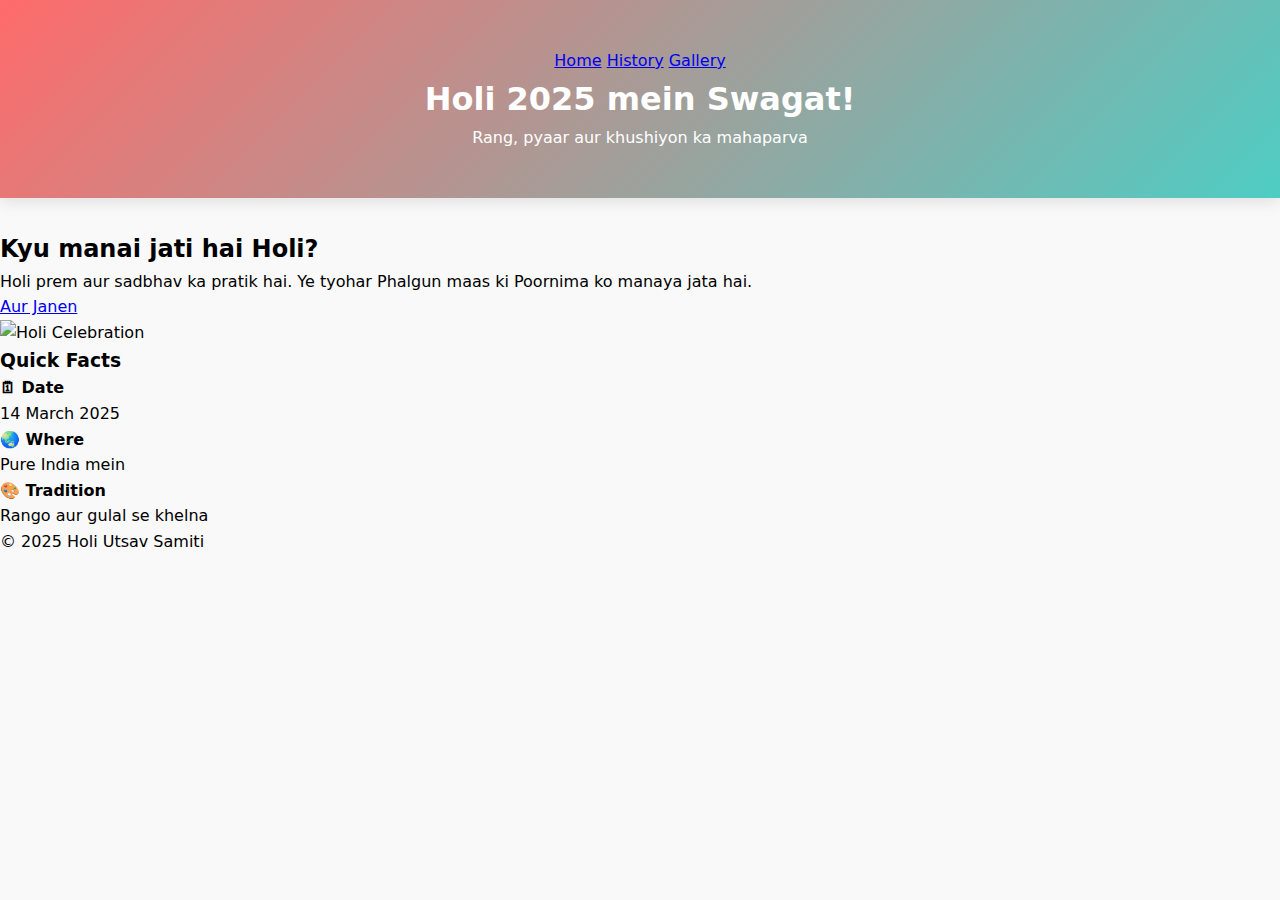
==== index.html @ 4098f33f "Update index.html" ====
<!DOCTYPE html>
<html lang="hi">
<head>
    <meta charset="UTF-8">
    <meta name="viewport" content="width=device-width, initial-scale=1.0">
    <title>Holi 2025 - Rangon ka Tyohar</title>
    <link rel="stylesheet" href="styles.css">
</head>
<body>
    <header class="header">
        <nav>
            <a href="index.html">Home</a>
            <a href="history.html">History</a>
            <a href="gallery.html">Gallery</a>
        </nav>
        <h1>Holi 2025 mein Swagat!</h1>
        <p>Rang, pyaar aur khushiyon ka mahaparva</p>
    </header>

    <main class="container">
        <section class="hero">
            <div class="hero-content">
                <h2>Kyu manai jati hai Holi?</h2>
                <p>Holi prem aur sadbhav ka pratik hai. Ye tyohar Phalgun maas ki Poornima ko manaya jata hai.</p>
                <a href="history.html" class="btn">Aur Janen</a>
            </div>
            <div class="hero-image">
                <img src="holi-main.jpg" alt="Holi Celebration">
            </div>
        </section>

        <section class="quick-facts">
            <h3>Quick Facts</h3>
            <div class="facts-grid">
                <div class="fact-card">
                    <h4>🗓 Date</h4>
                    <p>14 March 2025</p>
                </div>
                <div class="fact-card">
                    <h4>🌏 Where</h4>
                    <p>Pure India mein</p>
                </div>
                <div class="fact-card">
                    <h4>🎨 Tradition</h4>
                    <p>Rango aur gulal se khelna</p>
                </div>
            </div>
        </section>
    </main>

    <footer>
        <p>© 2025 Holi Utsav Samiti</p>
    </footer>
    
    <script src="script.js"></script>
</body>
</html>
---- styles.css ----
/* styles.css */
:root {
    --primary: #ff6b6b;
    --secondary: #4ecdc4;
    --text: #2d3436;
}

* {
    box-sizing: border-box;
    margin: 0;
    padding: 0;
}

body {
    font-family: 'Segoe UI', system-ui;
    line-height: 1.6;
    background: #f9f9f9;
}

.header {
    background: linear-gradient(135deg, var(--primary), var(--secondary));
    color: white;
    text-align: center;
    padding: 3rem 1rem;
    margin-bottom: 2rem;
    box-shadow: 0 4px 15px rgba(0, 0, 0, 0.1);
}

.gallery-container {
    padding: 1rem;
    max-width: 1400px;
    margin: 0 auto;
}

.gallery {
    display: grid;
    grid-template-columns: repeat(auto-fit, minmax(300px, 1fr));
    gap: 2rem;
    padding: 1rem;
}

.card {
    background: white;
    border-radius: 15px;
    overflow: hidden;
    transition: all 0.3s cubic-bezier(0.4, 0, 0.2, 1);
    box-shadow: 0 6px 20px rgba(0, 0, 0, 0.1);
    aspect-ratio: 4/3;
}

.card:hover {
    transform: translateY(-5px);
    box-shadow: 0 12px 25px rgba(0, 0, 0, 0.15);
}

.card img {
    width: 100%;
    height: 100%;
    object-fit: cover;
    transition: transform 0.3s ease;
}

/* Responsive Design */
@media (max-width: 1200px) {
    .gallery {
        grid-template-columns: repeat(auto-fit, minmax(250px, 1fr));
    }
}

@media (max-width: 992px) { /* टैबलेट */
    .gallery {
        gap: 1.5rem;
    }
    .card {
        aspect-ratio: 3/2;
    }
}

@media (max-width: 768px) { /* बड़े मोबाइल */
    .header {
        padding: 2rem 1rem;
    }
    .gallery {
        grid-template-columns: repeat(2, 1fr));
    }
    .card {
        aspect-ratio: 1/1;
    }
}

@media (max-width: 480px) { /* छोटे मोबाइल */
    .gallery {
        grid-template-columns: 1fr;
    }
    .card {
        aspect-ratio: 16/9;
    }
}
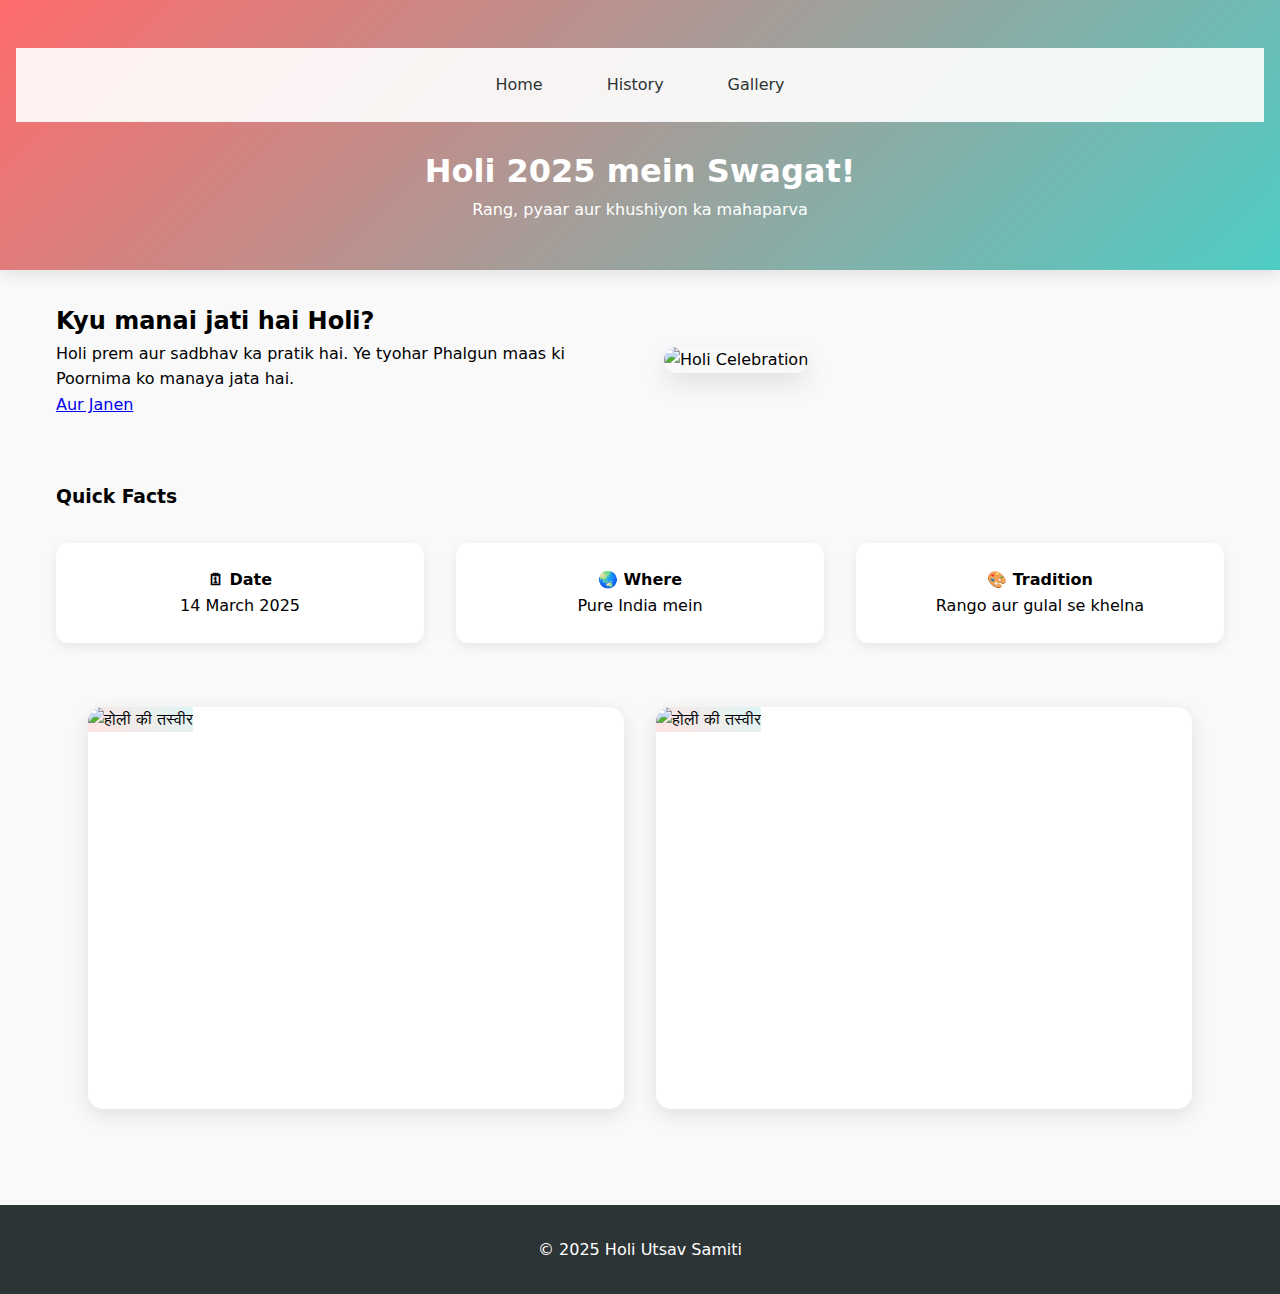
==== commit 7f86d3c8: "Update index.html" ====
--- a/index.html
+++ b/index.html
@@ -46,6 +46,11 @@
                 </div>
             </div>
         </section>
+   
+    <main class="gallery-container">
+    <div id="gallery" class="gallery"></div> <!-- ID और Class दोनों सही तरीके से लिखे गए -->
+</main>
+    
     </main>
 
     <footer>
--- a/styles.css
+++ b/styles.css
@@ -96,3 +96,115 @@
         aspect-ratio: 16/9;
     }
 }
+
+
+/* ================== NEW ADDITIONS START ================== */
+
+/* Navigation Styles */
+nav {
+    display: flex;
+    gap: 1rem;
+    justify-content: center;
+    padding: 1rem;
+    background: rgba(255,255,255,0.9);
+    margin-bottom: 1.5rem;
+}
+
+nav a {
+    color: var(--text);
+    text-decoration: none;
+    padding: 0.5rem 1.5rem;
+    border-radius: 25px;
+    transition: all 0.3s ease;
+    font-weight: 500;
+}
+
+nav a:hover {
+    background: var(--primary);
+    color: white;
+    transform: scale(1.05);
+}
+
+/* Main Container */
+.container {
+    max-width: 1200px;
+    margin: 0 auto;
+    padding: 0 1rem;
+}
+
+/* Hero Section */
+.hero {
+    display: grid;
+    grid-template-columns: 1fr 1fr;
+    gap: 3rem;
+    align-items: center;
+    margin-bottom: 4rem;
+}
+
+.hero-image img {
+    border-radius: 15px;
+    box-shadow: 0 10px 25px rgba(0,0,0,0.1);
+}
+
+/* Quick Facts Grid */
+.facts-grid {
+    display: grid;
+    grid-template-columns: repeat(3, 1fr);
+    gap: 2rem;
+    margin: 2rem 0;
+}
+
+.fact-card {
+    background: white;
+    padding: 1.5rem;
+    border-radius: 12px;
+    text-align: center;
+    box-shadow: 0 4px 12px rgba(0,0,0,0.08);
+}
+
+/* History Page Specific */
+.history-content section {
+    margin: 3rem 0;
+    padding: 2rem;
+    background: white;
+    border-radius: 15px;
+    box-shadow: 0 4px 15px rgba(0,0,0,0.05);
+}
+
+/* Footer Styles */
+footer {
+    text-align: center;
+    padding: 2rem;
+    margin-top: 4rem;
+    background: var(--text);
+    color: white;
+}
+
+/* ========== Responsive Additions ========== */
+@media (max-width: 768px) {
+    .hero {
+        grid-template-columns: 1fr;
+        text-align: center;
+    }
+    
+    .facts-grid {
+        grid-template-columns: 1fr;
+    }
+}
+
+@media (max-width: 480px) {
+    nav {
+        flex-wrap: wrap;
+    }
+    
+    nav a {
+        font-size: 0.9rem;
+        padding: 0.5rem 1rem;
+    }
+}
+
+/* ================== NEW ADDITIONS END ================== */
+.card img { 
+    object-position: center;
+    background: linear-gradient(45deg, #ff6b6b30, #4ecdc430); /* Loading time पर gradient background */
+}
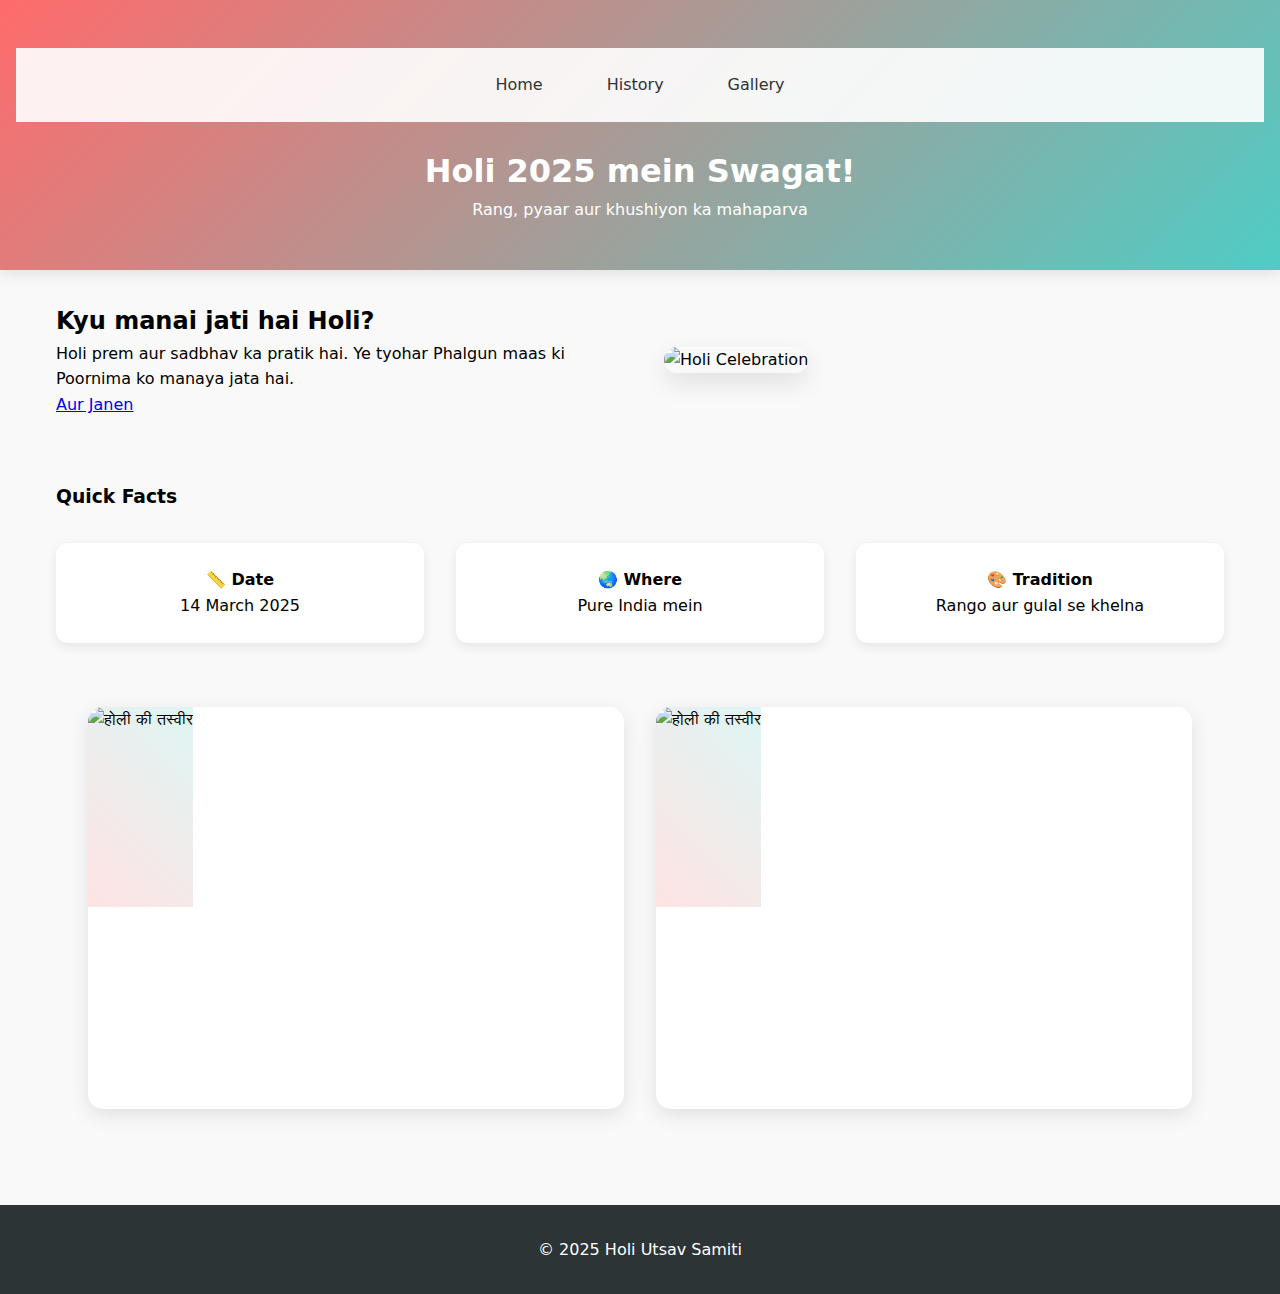
==== commit 3cefc7a4: "Update index.html" ====
--- a/index.html
+++ b/index.html
@@ -25,7 +25,7 @@
                 <a href="history.html" class="btn">Aur Janen</a>
             </div>
             <div class="hero-image">
-                <img src="holi-main.jpg" alt="Holi Celebration">
+                <img src="./image/01c8460536574ab9bbcb331e57e1867f.jpg" alt="Holi Celebration">
             </div>
         </section>
 
@@ -33,7 +33,7 @@
             <h3>Quick Facts</h3>
             <div class="facts-grid">
                 <div class="fact-card">
-                    <h4>🗓 Date</h4>
+                    <h4>📏 Date</h4>
                     <p>14 March 2025</p>
                 </div>
                 <div class="fact-card">
@@ -47,10 +47,9 @@
             </div>
         </section>
    
-    <main class="gallery-container">
-    <div id="gallery" class="gallery"></div> <!-- ID और Class दोनों सही तरीके से लिखे गए -->
-</main>
-    
+        <section class="gallery-container">
+            <div id="gallery" class="gallery"></div>
+        </section>
     </main>
 
     <footer>
@@ -60,3 +59,5 @@
     <script src="script.js"></script>
 </body>
 </html>
+
+
--- a/styles.css
+++ b/styles.css
@@ -81,7 +81,7 @@
         padding: 2rem 1rem;
     }
     .gallery {
-        grid-template-columns: repeat(2, 1fr));
+        grid-template-columns: repeat(2, 1fr);
     }
     .card {
         aspect-ratio: 1/1;
@@ -208,3 +208,7 @@
     object-position: center;
     background: linear-gradient(45deg, #ff6b6b30, #4ecdc430); /* Loading time पर gradient background */
 }
+.card img {
+    min-height: 200px;  /* Ensures placeholder space */
+    background: linear-gradient(45deg, #ff6b6b30, #4ecdc430); /* Fallback */
+}
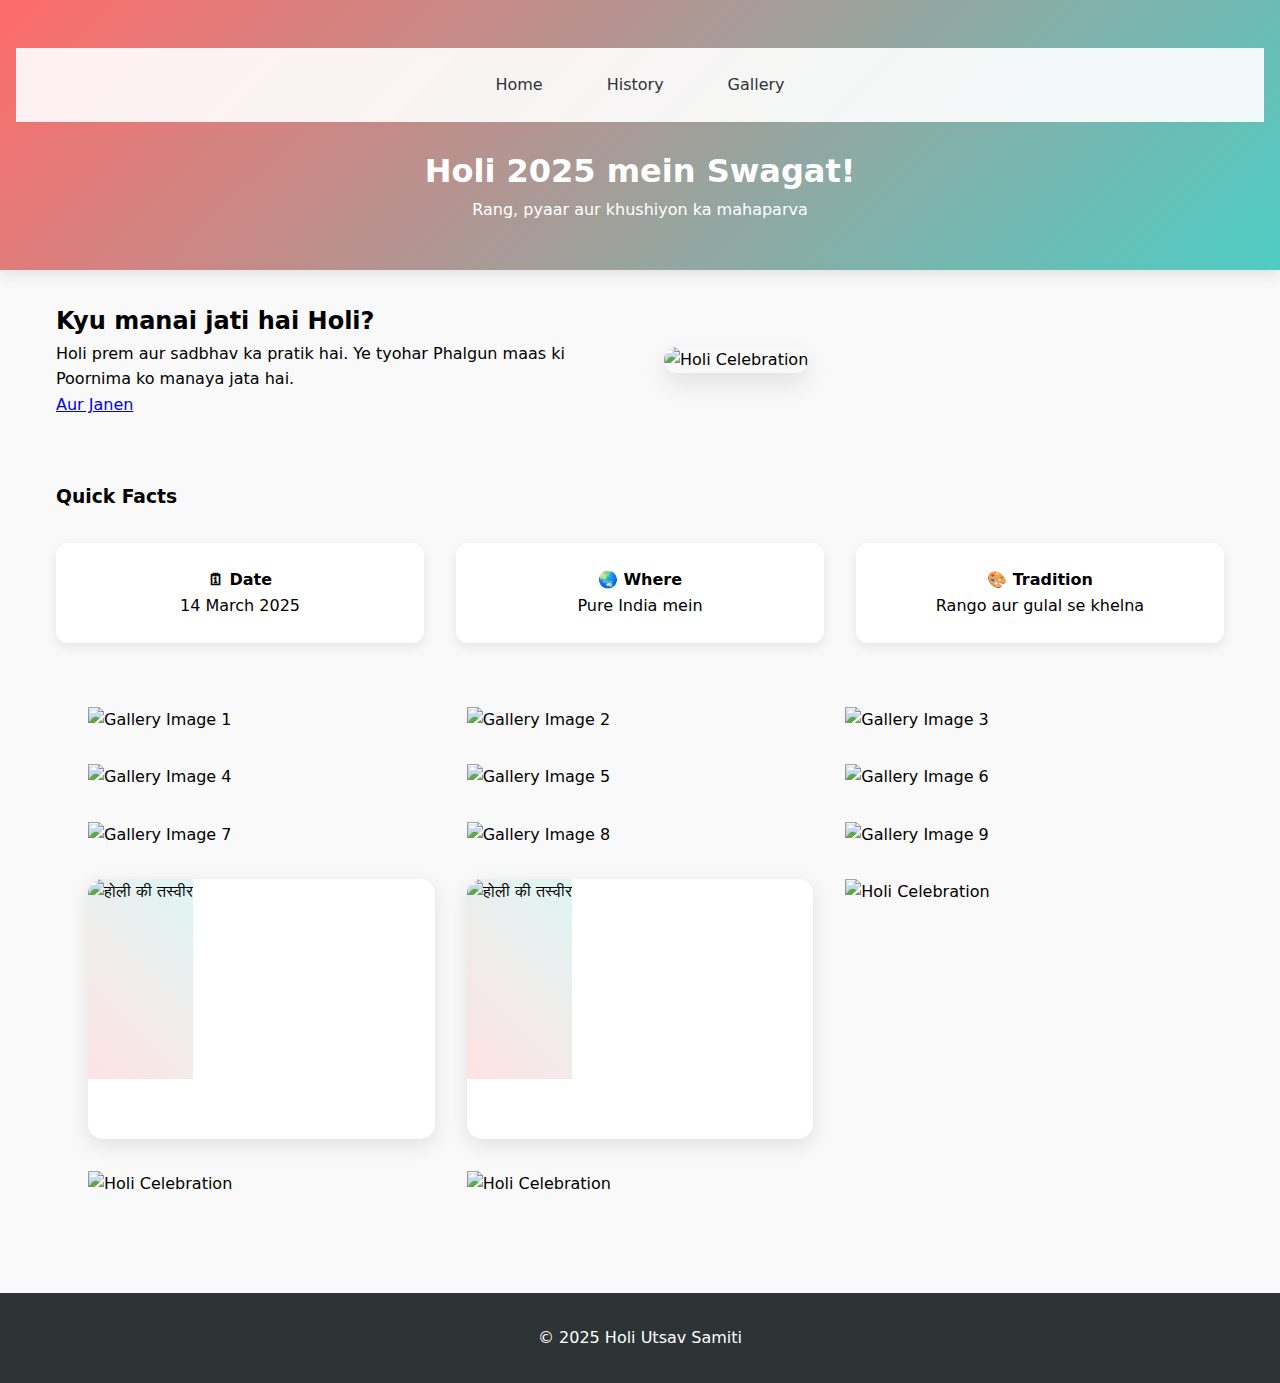
==== commit 530d706d: "Update index.html" ====
--- a/index.html
+++ b/index.html
@@ -25,7 +25,7 @@
                 <a href="history.html" class="btn">Aur Janen</a>
             </div>
             <div class="hero-image">
-                <img src="./image/01c8460536574ab9bbcb331e57e1867f.jpg" alt="Holi Celebration">
+                <img src="images/1st.jpg" alt="Holi Celebration">
             </div>
         </section>
 
@@ -33,7 +33,7 @@
             <h3>Quick Facts</h3>
             <div class="facts-grid">
                 <div class="fact-card">
-                    <h4>📏 Date</h4>
+                    <h4>🗓 Date</h4>
                     <p>14 March 2025</p>
                 </div>
                 <div class="fact-card">
@@ -46,18 +46,26 @@
                 </div>
             </div>
         </section>
-   
-        <section class="gallery-container">
-            <div id="gallery" class="gallery"></div>
-        </section>
+
+        <main class="gallery-container">
+            <div id="gallery" class="gallery">
+                <img src="images/2nd.jpg" alt="Gallery Image 1">
+                <img src="images/3rd.jpg" alt="Gallery Image 2">
+                <img src="images/4th.jpg" alt="Gallery Image 3">
+                <img src="images/5th.jpg" alt="Gallery Image 4">
+                <img src="images/6th.jpg" alt="Gallery Image 5">
+                <img src="images/7th.jpg" alt="Gallery Image 6">
+                <img src="images/8th.jpg" alt="Gallery Image 7">
+                <img src="images/9th.png" alt="Gallery Image 8">
+                <img src="images/10th.jpg" alt="Gallery Image 9">
+            </div>
+        </main>
     </main>
 
     <footer>
         <p>© 2025 Holi Utsav Samiti</p>
     </footer>
-    
+
     <script src="script.js"></script>
 </body>
 </html>
-
-
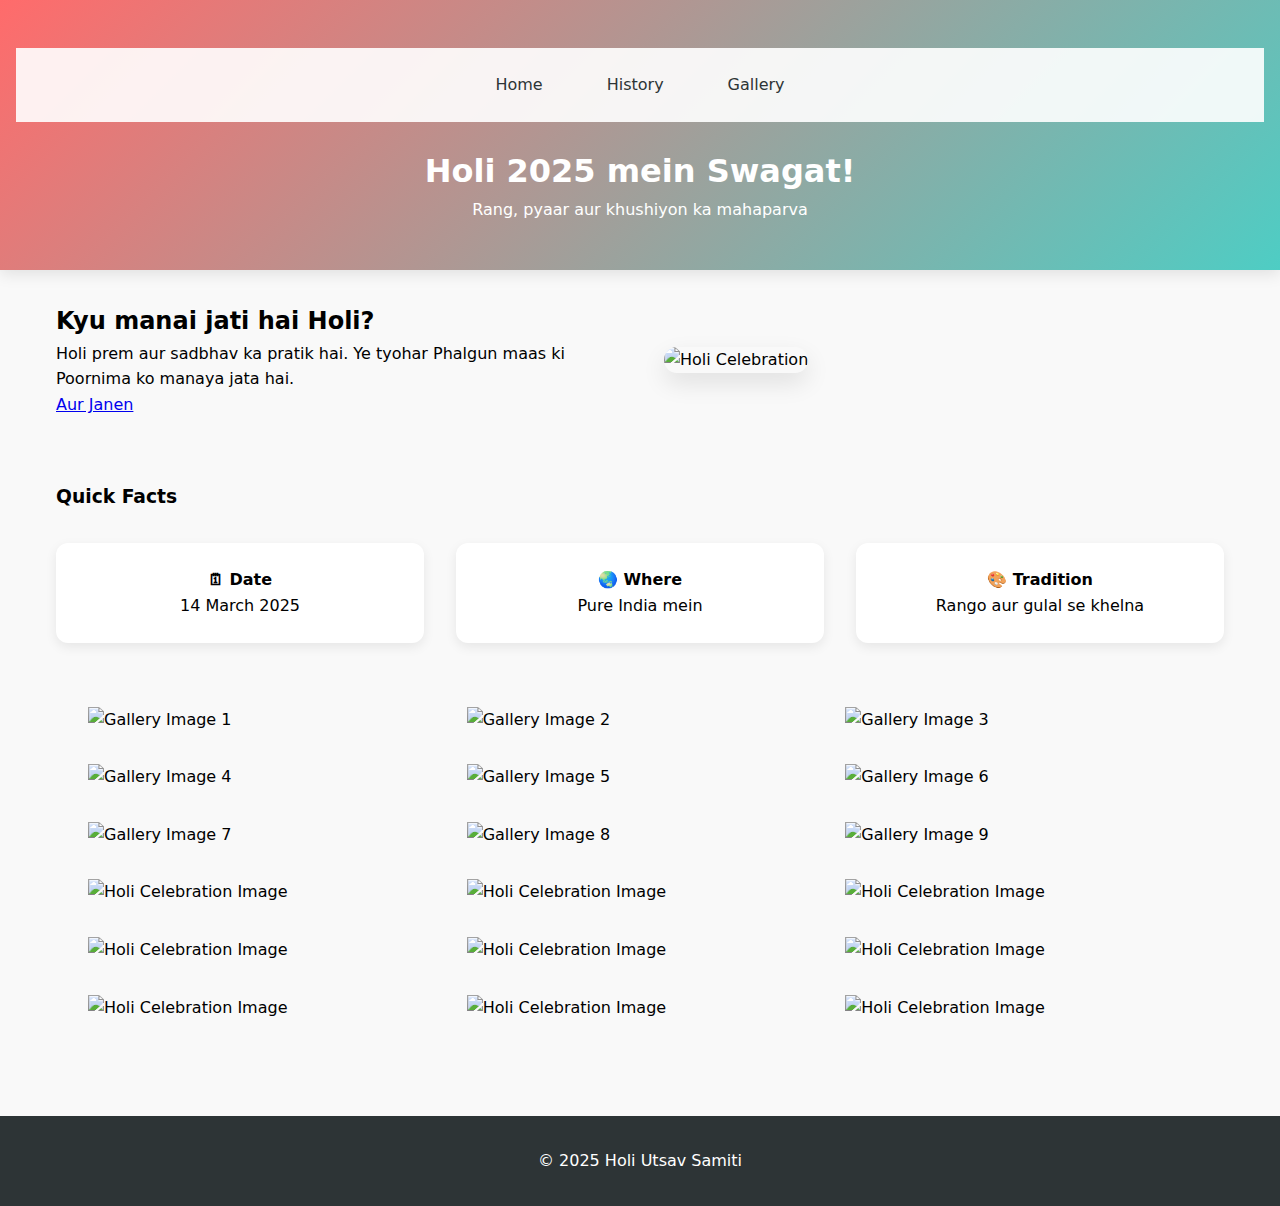
==== commit a86b0ccc: "Update index.html" ====
--- a/index.html
+++ b/index.html
@@ -25,7 +25,7 @@
                 <a href="history.html" class="btn">Aur Janen</a>
             </div>
             <div class="hero-image">
-                <img src="images/1st.jpg" alt="Holi Celebration">
+                <img src="images/1.jpg" alt="Holi Celebration">
             </div>
         </section>
 
@@ -49,15 +49,15 @@
 
         <main class="gallery-container">
             <div id="gallery" class="gallery">
-                <img src="images/2nd.jpg" alt="Gallery Image 1">
-                <img src="images/3rd.jpg" alt="Gallery Image 2">
-                <img src="images/4th.jpg" alt="Gallery Image 3">
-                <img src="images/5th.jpg" alt="Gallery Image 4">
-                <img src="images/6th.jpg" alt="Gallery Image 5">
-                <img src="images/7th.jpg" alt="Gallery Image 6">
-                <img src="images/8th.jpg" alt="Gallery Image 7">
-                <img src="images/9th.png" alt="Gallery Image 8">
-                <img src="images/10th.jpg" alt="Gallery Image 9">
+                <img src="images/2.jpg" alt="Gallery Image 1">
+                <img src="images/3.jpg" alt="Gallery Image 2">
+                <img src="images/4.jpg" alt="Gallery Image 3">
+                <img src="images/5.jpg" alt="Gallery Image 4">
+                <img src="images/6.jpg" alt="Gallery Image 5">
+                <img src="images/7.jpg" alt="Gallery Image 6">
+                <img src="images/8.jpg" alt="Gallery Image 7">
+                <img src="images/9.png" alt="Gallery Image 8">
+                <img src="images/10.jpg" alt="Gallery Image 9">
             </div>
         </main>
     </main>
@@ -69,3 +69,4 @@
     <script src="script.js"></script>
 </body>
 </html>
+
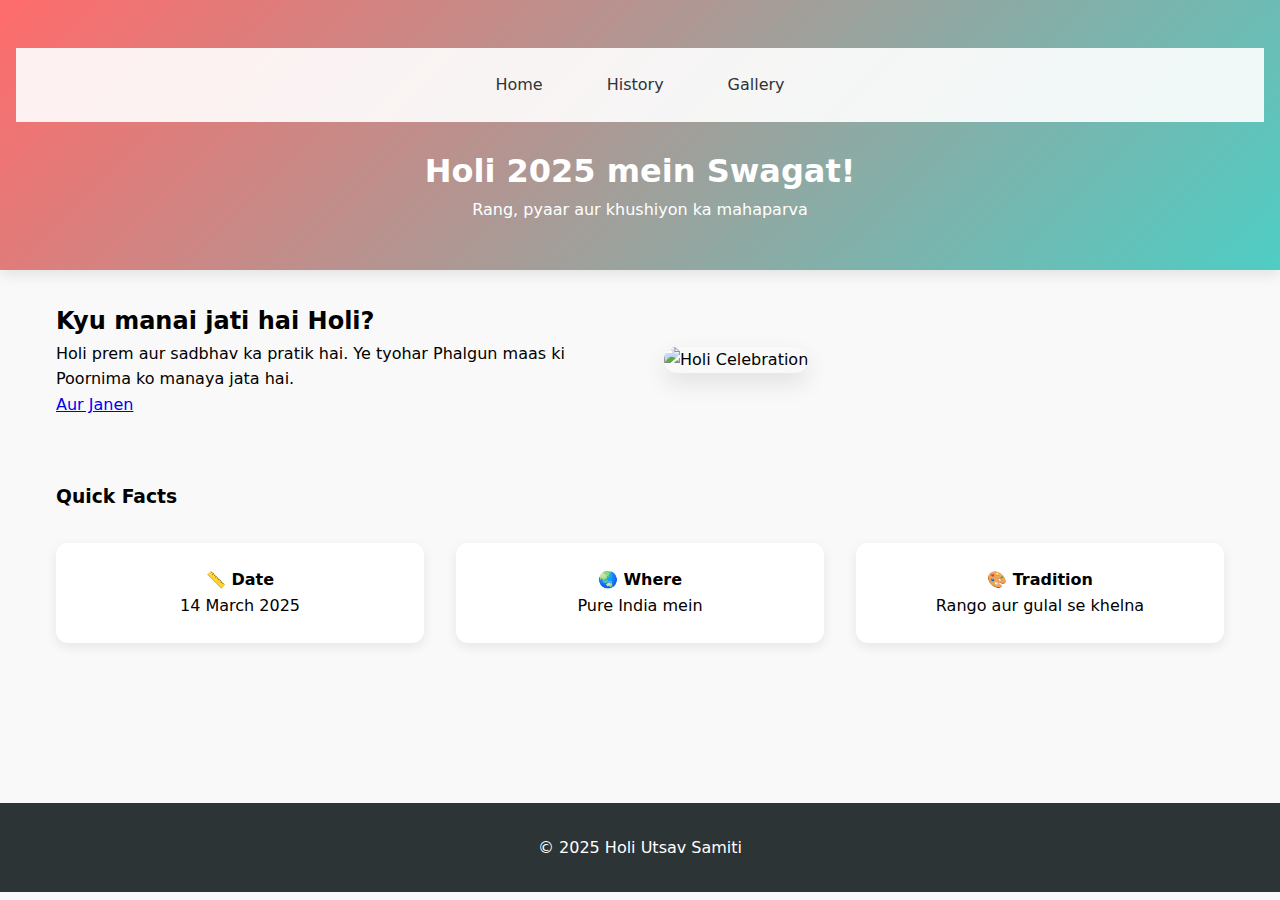
==== commit 5f134aa1: "Update index.html" ====
--- a/index.html
+++ b/index.html
@@ -25,7 +25,7 @@
                 <a href="history.html" class="btn">Aur Janen</a>
             </div>
             <div class="hero-image">
-                <img src="images/1.jpg" alt="Holi Celebration">
+                <img src="./image/01c8460536574ab9bbcb331e57e1867f.jpg" alt="Holi Celebration">
             </div>
         </section>
 
@@ -33,7 +33,7 @@
             <h3>Quick Facts</h3>
             <div class="facts-grid">
                 <div class="fact-card">
-                    <h4>🗓 Date</h4>
+                    <h4>📏 Date</h4>
                     <p>14 March 2025</p>
                 </div>
                 <div class="fact-card">
@@ -46,27 +46,16 @@
                 </div>
             </div>
         </section>
-
-        <main class="gallery-container">
-            <div id="gallery" class="gallery">
-                <img src="images/2.jpg" alt="Gallery Image 1">
-                <img src="images/3.jpg" alt="Gallery Image 2">
-                <img src="images/4.jpg" alt="Gallery Image 3">
-                <img src="images/5.jpg" alt="Gallery Image 4">
-                <img src="images/6.jpg" alt="Gallery Image 5">
-                <img src="images/7.jpg" alt="Gallery Image 6">
-                <img src="images/8.jpg" alt="Gallery Image 7">
-                <img src="images/9.png" alt="Gallery Image 8">
-                <img src="images/10.jpg" alt="Gallery Image 9">
-            </div>
-        </main>
+   
+        <section class="gallery-container">
+            <div id="gallery" class="gallery"></div>
+        </section>
     </main>
 
     <footer>
         <p>© 2025 Holi Utsav Samiti</p>
     </footer>
-
+    
     <script src="script.js"></script>
 </body>
 </html>
-
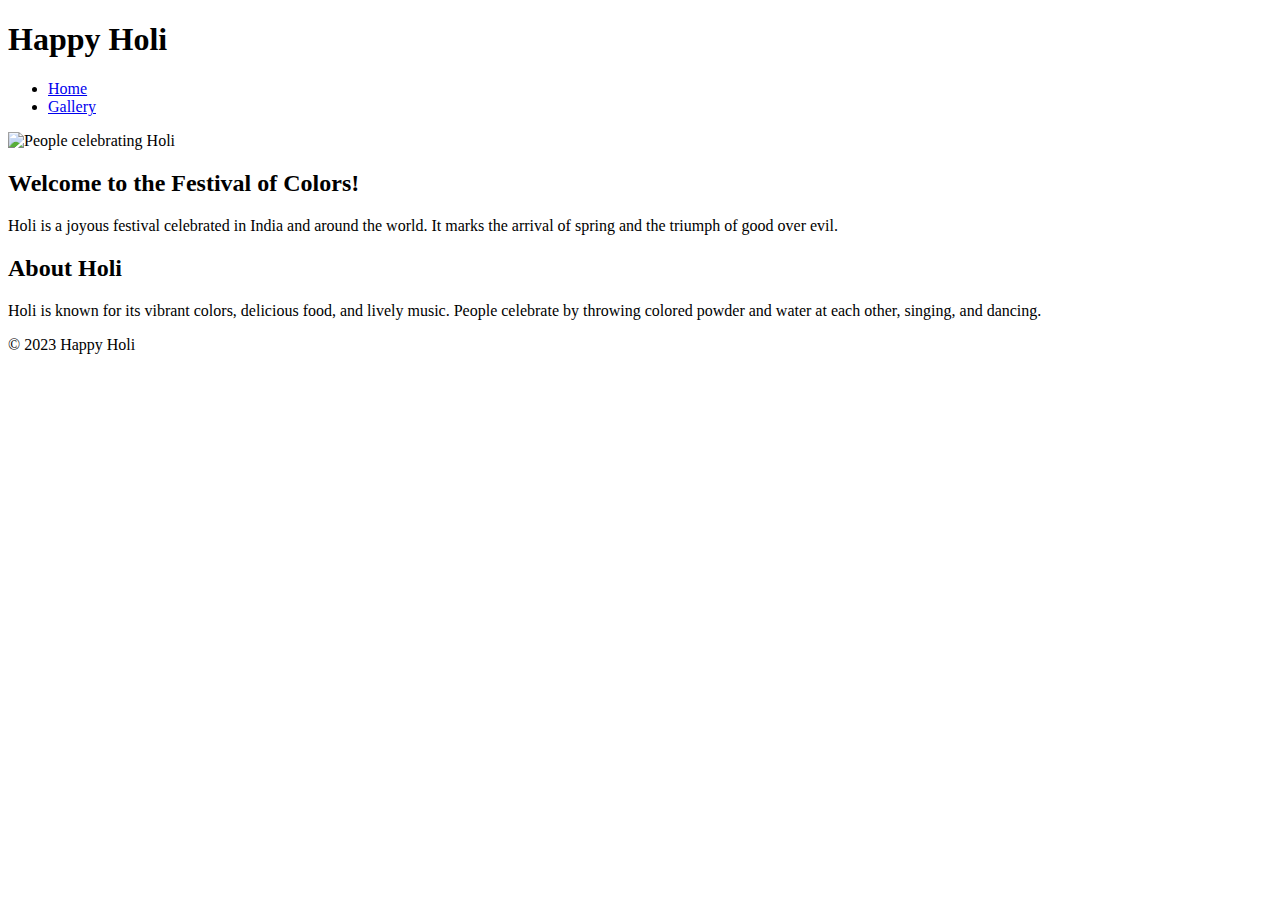
==== commit 4f503f40: "Update index.html" ====
--- a/index.html
+++ b/index.html
@@ -1,61 +1,37 @@
 <!DOCTYPE html>
-<html lang="hi">
+<html lang="en">
 <head>
     <meta charset="UTF-8">
     <meta name="viewport" content="width=device-width, initial-scale=1.0">
-    <title>Holi 2025 - Rangon ka Tyohar</title>
-    <link rel="stylesheet" href="styles.css">
+    <title>Happy Holi</title>
+    <link rel="stylesheet" href="style.css">
 </head>
 <body>
-    <header class="header">
+    <header>
+        <h1>Happy Holi</h1>
         <nav>
-            <a href="index.html">Home</a>
-            <a href="history.html">History</a>
-            <a href="gallery.html">Gallery</a>
+            <ul>
+                <li><a href="index.html">Home</a></li>
+                <li><a href="gallery.html">Gallery</a></li>
+            </ul>
         </nav>
-        <h1>Holi 2025 mein Swagat!</h1>
-        <p>Rang, pyaar aur khushiyon ka mahaparva</p>
     </header>
 
-    <main class="container">
+    <main>
         <section class="hero">
-            <div class="hero-content">
-                <h2>Kyu manai jati hai Holi?</h2>
-                <p>Holi prem aur sadbhav ka pratik hai. Ye tyohar Phalgun maas ki Poornima ko manaya jata hai.</p>
-                <a href="history.html" class="btn">Aur Janen</a>
-            </div>
-            <div class="hero-image">
-                <img src="./image/01c8460536574ab9bbcb331e57e1867f.jpg" alt="Holi Celebration">
-            </div>
+            <img src="images/holi-celebration-1.jpg" alt="People celebrating Holi">
+            <h2>Welcome to the Festival of Colors!</h2>
+            <p>Holi is a joyous festival celebrated in India and around the world. It marks the arrival of spring and the triumph of good over evil.</p>
         </section>
 
-        <section class="quick-facts">
-            <h3>Quick Facts</h3>
-            <div class="facts-grid">
-                <div class="fact-card">
-                    <h4>📏 Date</h4>
-                    <p>14 March 2025</p>
-                </div>
-                <div class="fact-card">
-                    <h4>🌏 Where</h4>
-                    <p>Pure India mein</p>
-                </div>
-                <div class="fact-card">
-                    <h4>🎨 Tradition</h4>
-                    <p>Rango aur gulal se khelna</p>
-                </div>
-            </div>
-        </section>
-   
-        <section class="gallery-container">
-            <div id="gallery" class="gallery"></div>
+        <section class="about">
+            <h2>About Holi</h2>
+            <p>Holi is known for its vibrant colors, delicious food, and lively music. People celebrate by throwing colored powder and water at each other, singing, and dancing.</p>
         </section>
     </main>
 
     <footer>
-        <p>© 2025 Holi Utsav Samiti</p>
+        <p>&copy; 2023 Happy Holi</p>
     </footer>
-    
-    <script src="script.js"></script>
 </body>
 </html>
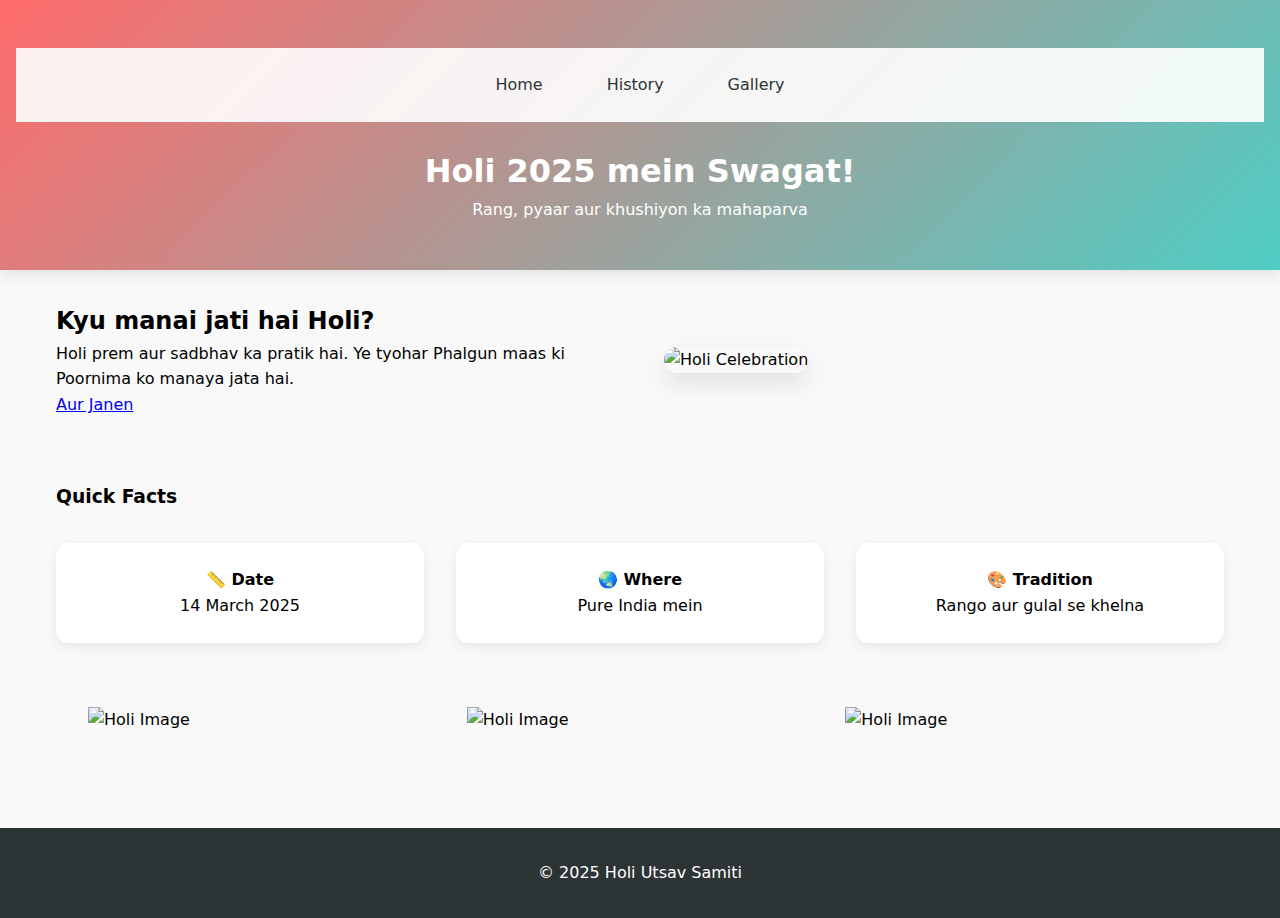
==== commit edc16396: "Update index.html" ====
--- a/index.html
+++ b/index.html
@@ -1,37 +1,61 @@
 <!DOCTYPE html>
-<html lang="en">
+<html lang="hi">
 <head>
     <meta charset="UTF-8">
     <meta name="viewport" content="width=device-width, initial-scale=1.0">
-    <title>Happy Holi</title>
-    <link rel="stylesheet" href="style.css">
+    <title>Holi 2025 - Rangon ka Tyohar</title>
+    <link rel="stylesheet" href="styles.css">
 </head>
 <body>
-    <header>
-        <h1>Happy Holi</h1>
+    <header class="header">
         <nav>
-            <ul>
-                <li><a href="index.html">Home</a></li>
-                <li><a href="gallery.html">Gallery</a></li>
-            </ul>
+            <a href="index.html">Home</a>
+            <a href="history.html">History</a>
+            <a href="gallery.html">Gallery</a>
         </nav>
+        <h1>Holi 2025 mein Swagat!</h1>
+        <p>Rang, pyaar aur khushiyon ka mahaparva</p>
     </header>
 
-    <main>
+    <main class="container">
         <section class="hero">
-            <img src="images/holi-celebration-1.jpg" alt="People celebrating Holi">
-            <h2>Welcome to the Festival of Colors!</h2>
-            <p>Holi is a joyous festival celebrated in India and around the world. It marks the arrival of spring and the triumph of good over evil.</p>
+            <div class="hero-content">
+                <h2>Kyu manai jati hai Holi?</h2>
+                <p>Holi prem aur sadbhav ka pratik hai. Ye tyohar Phalgun maas ki Poornima ko manaya jata hai.</p>
+                <a href="history.html" class="btn">Aur Janen</a>
+            </div>
+            <div class="hero-image">
+                <img src="./image/01c8460536574ab9bbcb331e57e1867f.jpg" alt="Holi Celebration">
+            </div>
         </section>
 
-        <section class="about">
-            <h2>About Holi</h2>
-            <p>Holi is known for its vibrant colors, delicious food, and lively music. People celebrate by throwing colored powder and water at each other, singing, and dancing.</p>
+        <section class="quick-facts">
+            <h3>Quick Facts</h3>
+            <div class="facts-grid">
+                <div class="fact-card">
+                    <h4>📏 Date</h4>
+                    <p>14 March 2025</p>
+                </div>
+                <div class="fact-card">
+                    <h4>🌏 Where</h4>
+                    <p>Pure India mein</p>
+                </div>
+                <div class="fact-card">
+                    <h4>🎨 Tradition</h4>
+                    <p>Rango aur gulal se khelna</p>
+                </div>
+            </div>
+        </section>
+   
+        <section class="gallery-container">
+            <div id="gallery" class="gallery"></div>
         </section>
     </main>
 
     <footer>
-        <p>&copy; 2023 Happy Holi</p>
+        <p>© 2025 Holi Utsav Samiti</p>
     </footer>
+    
+    <script src="script.js"></script>
 </body>
 </html>
--- a/styles.css
+++ b/styles.css
@@ -0,0 +1,214 @@
+/* styles.css */
+:root {
+    --primary: #ff6b6b;
+    --secondary: #4ecdc4;
+    --text: #2d3436;
+}
+
+* {
+    box-sizing: border-box;
+    margin: 0;
+    padding: 0;
+}
+
+body {
+    font-family: 'Segoe UI', system-ui;
+    line-height: 1.6;
+    background: #f9f9f9;
+}
+
+.header {
+    background: linear-gradient(135deg, var(--primary), var(--secondary));
+    color: white;
+    text-align: center;
+    padding: 3rem 1rem;
+    margin-bottom: 2rem;
+    box-shadow: 0 4px 15px rgba(0, 0, 0, 0.1);
+}
+
+.gallery-container {
+    padding: 1rem;
+    max-width: 1400px;
+    margin: 0 auto;
+}
+
+.gallery {
+    display: grid;
+    grid-template-columns: repeat(auto-fit, minmax(300px, 1fr));
+    gap: 2rem;
+    padding: 1rem;
+}
+
+.card {
+    background: white;
+    border-radius: 15px;
+    overflow: hidden;
+    transition: all 0.3s cubic-bezier(0.4, 0, 0.2, 1);
+    box-shadow: 0 6px 20px rgba(0, 0, 0, 0.1);
+    aspect-ratio: 4/3;
+}
+
+.card:hover {
+    transform: translateY(-5px);
+    box-shadow: 0 12px 25px rgba(0, 0, 0, 0.15);
+}
+
+.card img {
+    width: 100%;
+    height: 100%;
+    object-fit: cover;
+    transition: transform 0.3s ease;
+}
+
+/* Responsive Design */
+@media (max-width: 1200px) {
+    .gallery {
+        grid-template-columns: repeat(auto-fit, minmax(250px, 1fr));
+    }
+}
+
+@media (max-width: 992px) { /* टैबलेट */
+    .gallery {
+        gap: 1.5rem;
+    }
+    .card {
+        aspect-ratio: 3/2;
+    }
+}
+
+@media (max-width: 768px) { /* बड़े मोबाइल */
+    .header {
+        padding: 2rem 1rem;
+    }
+    .gallery {
+        grid-template-columns: repeat(2, 1fr);
+    }
+    .card {
+        aspect-ratio: 1/1;
+    }
+}
+
+@media (max-width: 480px) { /* छोटे मोबाइल */
+    .gallery {
+        grid-template-columns: 1fr;
+    }
+    .card {
+        aspect-ratio: 16/9;
+    }
+}
+
+
+/* ================== NEW ADDITIONS START ================== */
+
+/* Navigation Styles */
+nav {
+    display: flex;
+    gap: 1rem;
+    justify-content: center;
+    padding: 1rem;
+    background: rgba(255,255,255,0.9);
+    margin-bottom: 1.5rem;
+}
+
+nav a {
+    color: var(--text);
+    text-decoration: none;
+    padding: 0.5rem 1.5rem;
+    border-radius: 25px;
+    transition: all 0.3s ease;
+    font-weight: 500;
+}
+
+nav a:hover {
+    background: var(--primary);
+    color: white;
+    transform: scale(1.05);
+}
+
+/* Main Container */
+.container {
+    max-width: 1200px;
+    margin: 0 auto;
+    padding: 0 1rem;
+}
+
+/* Hero Section */
+.hero {
+    display: grid;
+    grid-template-columns: 1fr 1fr;
+    gap: 3rem;
+    align-items: center;
+    margin-bottom: 4rem;
+}
+
+.hero-image img {
+    border-radius: 15px;
+    box-shadow: 0 10px 25px rgba(0,0,0,0.1);
+}
+
+/* Quick Facts Grid */
+.facts-grid {
+    display: grid;
+    grid-template-columns: repeat(3, 1fr);
+    gap: 2rem;
+    margin: 2rem 0;
+}
+
+.fact-card {
+    background: white;
+    padding: 1.5rem;
+    border-radius: 12px;
+    text-align: center;
+    box-shadow: 0 4px 12px rgba(0,0,0,0.08);
+}
+
+/* History Page Specific */
+.history-content section {
+    margin: 3rem 0;
+    padding: 2rem;
+    background: white;
+    border-radius: 15px;
+    box-shadow: 0 4px 15px rgba(0,0,0,0.05);
+}
+
+/* Footer Styles */
+footer {
+    text-align: center;
+    padding: 2rem;
+    margin-top: 4rem;
+    background: var(--text);
+    color: white;
+}
+
+/* ========== Responsive Additions ========== */
+@media (max-width: 768px) {
+    .hero {
+        grid-template-columns: 1fr;
+        text-align: center;
+    }
+    
+    .facts-grid {
+        grid-template-columns: 1fr;
+    }
+}
+
+@media (max-width: 480px) {
+    nav {
+        flex-wrap: wrap;
+    }
+    
+    nav a {
+        font-size: 0.9rem;
+        padding: 0.5rem 1rem;
+    }
+}
+
+/* ================== NEW ADDITIONS END ================== */
+.card img { 
+    object-position: center;
+    background: linear-gradient(45deg, #ff6b6b30, #4ecdc430); /* Loading time पर gradient background */
+}
+.card img {
+    min-height: 200px;  /* Ensures placeholder space */
+    background: linear-gradient(45deg, #ff6b6b30, #4ecdc430); /* Fallback */
+}
